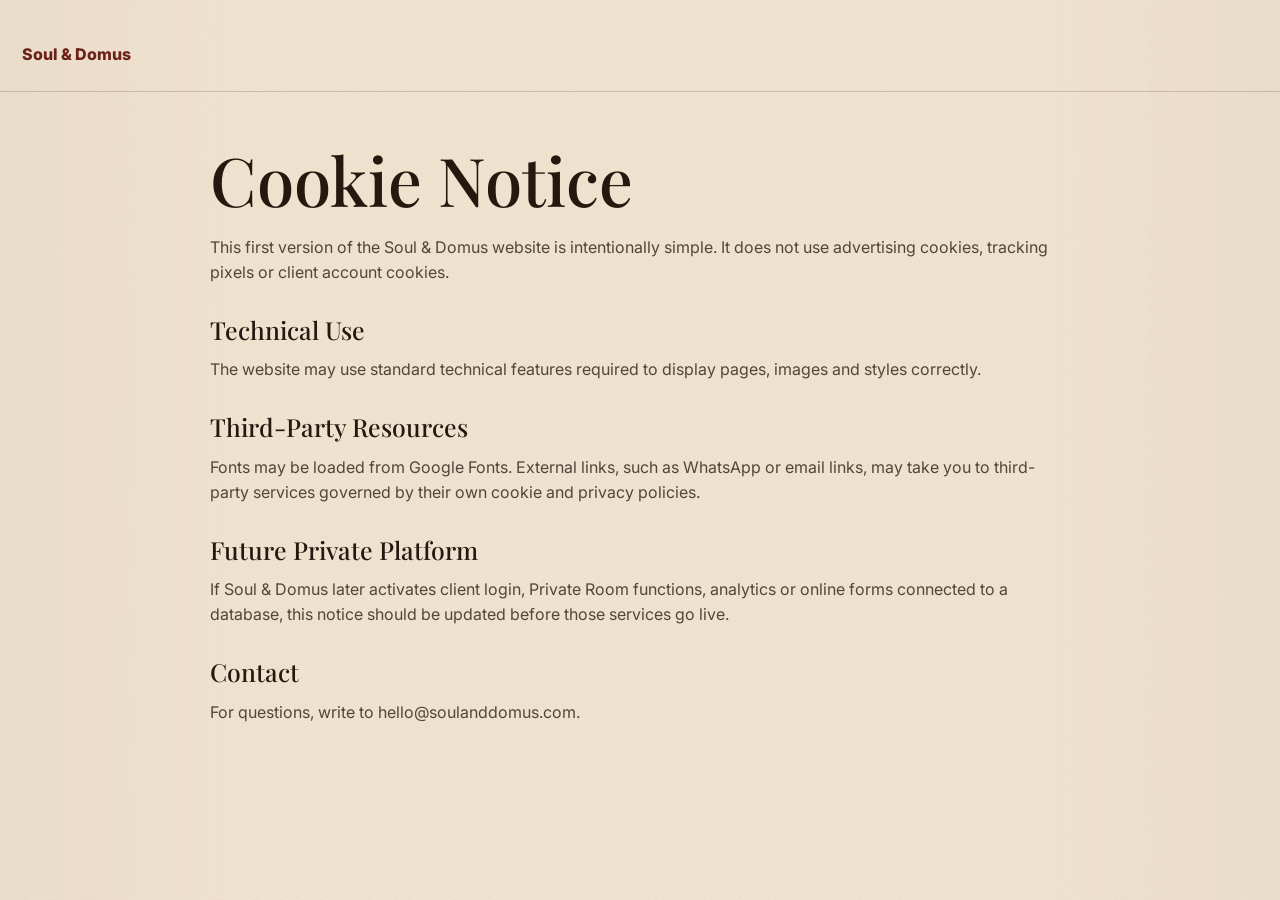
==== cookie.html @ 6b42876e "Add files via upload" ====
<!doctype html>
<html lang="en">
  <head>
    <meta charset="utf-8" />
    <meta name="viewport" content="width=device-width, initial-scale=1" />
    <title>Cookie Notice | Soul & Domus</title>
    <meta name="robots" content="index,follow" />
    <link rel="canonical" href="https://www.soulanddomus.com/cookie" />
    <meta name="theme-color" content="#f7f0e5" />
    <link rel="icon" href="/favicon.ico" sizes="any" />
    <link rel="icon" href="/assets/favicon-32x32.png" type="image/png" sizes="32x32" />
    <link rel="icon" href="/assets/favicon-16x16.png" type="image/png" sizes="16x16" />
    <link rel="apple-touch-icon" href="/assets/apple-touch-icon.png" />
    <link rel="manifest" href="/site.webmanifest" />
    <link rel="preconnect" href="https://fonts.googleapis.com" />
    <link rel="preconnect" href="https://fonts.gstatic.com" crossorigin />
    <link
      href="https://fonts.googleapis.com/css2?family=Inter:wght@400;500;600;700&family=Playfair+Display:wght@500;600;700&display=swap"
      rel="stylesheet"
    />
    <link rel="stylesheet" href="styles.css" />
  </head>
  <body class="legal-page">
    <header class="legal-header">
      <div class="container">
        <a href="/">Soul &amp; Domus</a>
      </div>
    </header>
    <main class="legal-content">
      <h1>Cookie Notice</h1>
      <p>
        This first version of the Soul &amp; Domus website is intentionally simple.
        It does not use advertising cookies, tracking pixels or client account
        cookies.
      </p>

      <h2>Technical Use</h2>
      <p>
        The website may use standard technical features required to display pages,
        images and styles correctly.
      </p>

      <h2>Third-Party Resources</h2>
      <p>
        Fonts may be loaded from Google Fonts. External links, such as WhatsApp
        or email links, may take you to third-party services governed by their
        own cookie and privacy policies.
      </p>

      <h2>Future Private Platform</h2>
      <p>
        If Soul &amp; Domus later activates client login, Private Room functions,
        analytics or online forms connected to a database, this notice should be
        updated before those services go live.
      </p>

      <h2>Contact</h2>
      <p>For questions, write to hello@soulanddomus.com.</p>
    </main>
  </body>
</html>
---- styles.css ----
:root {
  --ink: #26190f;
  --espresso: #160f0a;
  --brown: #3a2618;
  --warm: #8c663e;
  --gold: #c69a54;
  --cream: #f7f0e5;
  --silk: #fffaf2;
  --line: rgba(68, 42, 25, 0.18);
  --green: #173b33;
  --wine: #622520;
  --shadow: 0 24px 80px rgba(29, 17, 9, 0.14);
  --serif: "Playfair Display", Georgia, serif;
  --sans: "Inter", Arial, sans-serif;
}

* {
  box-sizing: border-box;
}

html {
  scroll-behavior: smooth;
}

body {
  margin: 0;
  font-family: var(--sans);
  color: var(--ink);
  background: var(--silk);
  line-height: 1.55;
  overflow-x: hidden;
}

img {
  display: block;
  max-width: 100%;
}

a {
  color: inherit;
}

.skip-link {
  position: absolute;
  left: -999px;
  top: 12px;
  z-index: 1000;
  background: var(--silk);
  padding: 10px 14px;
}

.skip-link:focus {
  left: 12px;
}

.container {
  width: min(1160px, calc(100% - 32px));
  margin: 0 auto;
}

.site-header {
  position: fixed;
  top: 0;
  left: 0;
  right: 0;
  z-index: 50;
  display: flex;
  align-items: center;
  justify-content: space-between;
  gap: 14px;
  padding: 18px clamp(18px, 4vw, 54px);
  color: var(--silk);
  background: linear-gradient(180deg, rgba(22, 15, 10, 0.82), rgba(22, 15, 10, 0.34));
  backdrop-filter: blur(18px);
  border-bottom: 1px solid rgba(255, 250, 242, 0.12);
}

.brand {
  display: inline-flex;
  align-items: center;
  gap: 12px;
  text-decoration: none;
  min-width: 220px;
}

.brand img,
.brand-mark {
  width: 38px;
  height: 38px;
  flex: 0 0 auto;
}

.brand strong {
  display: block;
  font-family: var(--serif);
  font-size: 1.05rem;
  font-weight: 600;
  letter-spacing: 0;
}

.brand small {
  display: block;
  font-size: 0.56rem;
  text-transform: uppercase;
  letter-spacing: 0.12em;
  opacity: 0.78;
  white-space: nowrap;
}

.nav {
  display: flex;
  gap: clamp(12px, 1.6vw, 22px);
  font-size: 0.77rem;
}

.nav a,
.header-cta,
.text-link {
  text-decoration: none;
}

.nav a {
  opacity: 0.84;
}

.nav a:hover,
.header-cta:hover,
.text-link:hover {
  color: var(--gold);
}

.header-cta {
  padding: 10px 16px;
  border: 1px solid rgba(255, 250, 242, 0.36);
  border-radius: 6px;
  font-size: 0.78rem;
  text-transform: uppercase;
  letter-spacing: 0.1em;
}

.hero {
  min-height: 92vh;
  position: relative;
  display: grid;
  align-items: end;
  overflow: hidden;
  color: var(--silk);
  padding: 132px 0 56px;
}

.hero-media,
.hero-shade {
  position: absolute;
  inset: 0;
}

.hero-media {
  background-image: url("assets/charme-landscape-house-web.jpg");
  background-size: cover;
  background-position: center;
}

.hero-shade {
  background:
    linear-gradient(90deg, rgba(14, 9, 5, 0.88) 0%, rgba(14, 9, 5, 0.7) 38%, rgba(14, 9, 5, 0.22) 72%, rgba(14, 9, 5, 0.46) 100%),
    linear-gradient(0deg, rgba(14, 9, 5, 0.82) 0%, rgba(14, 9, 5, 0.08) 46%, rgba(14, 9, 5, 0.62) 100%);
}

.hero-grid {
  position: relative;
  display: grid;
  grid-template-columns: minmax(0, 1fr) minmax(280px, 390px);
  gap: clamp(28px, 7vw, 90px);
  align-items: end;
}

.hero-copy {
  max-width: 980px;
}

.eyebrow {
  margin: 0 0 14px;
  text-transform: uppercase;
  letter-spacing: 0.18em;
  color: var(--gold);
  font-size: 0.74rem;
  font-weight: 700;
}

h1,
h2,
h3 {
  margin: 0;
  font-family: var(--serif);
  font-weight: 600;
  letter-spacing: 0;
  line-height: 1.02;
}

h1 {
  font-size: clamp(3rem, 5.2vw, 5.15rem);
  max-width: 980px;
}

h2 {
  font-size: clamp(2.15rem, 4.6vw, 4.7rem);
}

h3 {
  font-size: clamp(1.35rem, 2.2vw, 2rem);
}

.lead {
  margin: 24px 0 0;
  font-size: clamp(1.02rem, 1.7vw, 1.32rem);
  max-width: 650px;
  color: rgba(255, 250, 242, 0.88);
}

.hero-actions,
.form-actions {
  display: flex;
  flex-wrap: wrap;
  gap: 12px;
  margin-top: 30px;
}

.btn {
  display: inline-flex;
  min-height: 46px;
  align-items: center;
  justify-content: center;
  padding: 13px 18px;
  border-radius: 6px;
  border: 1px solid transparent;
  font-weight: 700;
  font-size: 0.9rem;
  text-decoration: none;
  cursor: pointer;
  transition: transform 0.2s ease, border-color 0.2s ease, background 0.2s ease;
}

.btn:hover {
  transform: translateY(-1px);
}

.btn.primary {
  background: var(--gold);
  color: #17100a;
}

.btn.secondary {
  background: rgba(255, 250, 242, 0.08);
  color: var(--silk);
  border-color: rgba(255, 250, 242, 0.32);
}

.btn.whatsapp {
  color: var(--green);
  background: rgba(23, 59, 51, 0.08);
  border-color: rgba(23, 59, 51, 0.2);
}

.hero-note {
  border-left: 1px solid rgba(255, 250, 242, 0.34);
  padding: 24px 0 24px 26px;
  color: rgba(255, 250, 242, 0.86);
}

.hero-note p {
  margin: 0 0 10px;
}

.hero-note p:last-child {
  margin-top: 18px;
  color: var(--gold);
  font-weight: 700;
}

.section {
  padding: clamp(74px, 11vw, 140px) 0;
}

section[id] {
  scroll-margin-top: 92px;
}

.intro-band {
  background: var(--silk);
}

.cream {
  background: var(--cream);
}

.brown,
.section-dark {
  background: var(--espresso);
  color: var(--silk);
}

.light-silk {
  background:
    linear-gradient(180deg, rgba(255, 250, 242, 0.92), rgba(247, 240, 229, 0.96)),
    url("assets/subdivision-estate-landscape-web.jpg");
  background-size: cover;
  background-position: center;
}

.section-intro {
  max-width: 780px;
}

.section-intro.narrow {
  max-width: 720px;
  margin: 0 auto 44px;
  text-align: center;
}

.section-intro p:not(.eyebrow),
.copy-block p,
.editorial-copy p,
.lifestyle-copy p,
.office-grid p,
.contact-copy p,
.value-grid p {
  font-size: 1.02rem;
  color: rgba(38, 25, 15, 0.76);
}

.dark-panel .section-intro p,
.brown p {
  color: rgba(255, 250, 242, 0.78);
}

.two-doors,
.split,
.editorial-grid,
.score-layout,
.value-grid,
.lifestyle-grid,
.office-grid,
.contact-grid {
  display: grid;
  grid-template-columns: minmax(0, 0.95fr) minmax(0, 1.05fr);
  gap: clamp(28px, 6vw, 78px);
  align-items: start;
}

.trust-first {
  background:
    linear-gradient(180deg, rgba(255, 250, 242, 0.96), rgba(247, 240, 229, 0.98)),
    url("assets/charme-landscape-house-web.jpg");
  background-size: cover;
  background-position: center;
}

.protection-section {
  background:
    linear-gradient(180deg, rgba(247, 240, 229, 0.97), rgba(255, 250, 242, 0.95)),
    url("assets/subdivision-estate-landscape-web.jpg");
  background-size: cover;
  background-position: center;
}

.protection-layout,
.protection-promise {
  display: grid;
  grid-template-columns: minmax(0, 1fr) minmax(280px, 420px);
  gap: clamp(28px, 6vw, 70px);
  align-items: center;
}

.classic-seal-card {
  position: relative;
  padding: clamp(22px, 4vw, 38px);
  border: 1px solid rgba(212, 169, 97, 0.46);
  border-radius: 8px;
  background:
    linear-gradient(145deg, rgba(255, 250, 242, 0.94), rgba(236, 217, 184, 0.84)),
    radial-gradient(circle at 82% 12%, rgba(212, 169, 97, 0.22), transparent 34%);
  box-shadow:
    0 28px 86px rgba(38, 25, 15, 0.18),
    inset 0 0 0 1px rgba(255, 250, 242, 0.78);
}

.classic-seal-card p {
  margin: 24px 0 0;
  color: rgba(38, 25, 15, 0.72);
}

.protection-seal {
  transform: none;
}

.protection-flow {
  display: grid;
  grid-template-columns: repeat(4, minmax(0, 1fr));
  gap: 14px;
  margin-top: 42px;
}

.protection-flow article,
.protection-promise > div {
  border: 1px solid var(--line);
  background: rgba(255, 250, 242, 0.82);
  border-radius: 8px;
  padding: clamp(20px, 3vw, 30px);
  box-shadow: 0 10px 40px rgba(38, 25, 15, 0.06);
}

.protection-flow article span {
  display: block;
  color: var(--gold);
  font-weight: 900;
  margin-bottom: 18px;
}

.protection-flow article h3,
.protection-promise h3 {
  margin-bottom: 14px;
}

.protection-flow article p,
.protection-promise p:not(.eyebrow) {
  margin-bottom: 0;
  color: rgba(38, 25, 15, 0.72);
}

.protection-promise {
  align-items: stretch;
  margin-top: 16px;
}

.door-grid,
.service-list,
.difference-grid,
.faq-grid {
  display: grid;
  grid-template-columns: repeat(2, minmax(0, 1fr));
  gap: 16px;
}

.door-card,
.difference-grid article,
.faq-grid article,
.service-list article,
.range-card,
.score-card,
.room-preview article,
.steps article {
  border: 1px solid var(--line);
  background: rgba(255, 250, 242, 0.72);
  border-radius: 8px;
  padding: clamp(20px, 3vw, 30px);
  box-shadow: 0 10px 40px rgba(38, 25, 15, 0.06);
  overflow: visible;
}

.difference-grid article span {
  display: inline-flex;
  align-items: center;
  justify-content: center;
  width: 34px;
  height: 34px;
  border: 1px solid rgba(198, 154, 84, 0.44);
  border-radius: 999px;
  color: var(--gold);
  font-weight: 800;
  margin-bottom: 18px;
}

.difference-grid article h3,
.faq-grid article h3 {
  margin-top: 0;
}

.region-strip {
  display: flex;
  flex-wrap: wrap;
  align-items: center;
  justify-content: center;
  gap: 10px;
  margin-top: 26px;
  padding: 16px;
  border: 1px solid var(--line);
  border-radius: 8px;
  background: rgba(255, 250, 242, 0.8);
}

.region-strip strong {
  font-family: var(--serif);
  font-size: 1.15rem;
  margin-right: 6px;
}

.region-strip span {
  padding: 8px 12px;
  border: 1px solid rgba(198, 154, 84, 0.36);
  border-radius: 999px;
  color: var(--wine);
  font-weight: 800;
  background: #fffaf2;
}

.door-card.warm {
  background: #f1e4d1;
}

.principle-strip {
  grid-column: 1 / -1;
  display: grid;
  grid-template-columns: repeat(3, minmax(0, 1fr));
  gap: 1px;
  margin-top: 18px;
  border: 1px solid var(--line);
  border-radius: 8px;
  overflow: hidden;
  background: var(--line);
}

.principle-strip p {
  margin: 0;
  min-height: 116px;
  padding: 22px;
  background: rgba(255, 250, 242, 0.82);
}

.principle-strip strong,
.principle-strip span {
  display: block;
}

.principle-strip strong {
  font-family: var(--serif);
  font-size: 1.35rem;
  line-height: 1.12;
}

.principle-strip span {
  margin-top: 8px;
  color: rgba(38, 25, 15, 0.68);
  font-size: 0.92rem;
}

.door-number {
  display: block;
  color: var(--gold);
  font-weight: 800;
  margin-bottom: 30px;
}

.door-card p,
.difference-grid p,
.faq-grid p,
.service-list p,
.steps p,
.score-card p,
.range-card p {
  color: rgba(38, 25, 15, 0.72);
  overflow-wrap: anywhere;
}

.faq-grid article {
  background: rgba(255, 250, 242, 0.9);
}

.text-link {
  display: inline-block;
  margin-top: 8px;
  font-weight: 800;
  color: var(--wine);
}

.copy-block {
  max-width: 640px;
}

.image-panel {
  margin: 0;
  overflow: hidden;
  border-radius: 8px;
  box-shadow: var(--shadow);
  background: var(--brown);
}

.image-panel img {
  width: 100%;
  height: 100%;
  min-height: 360px;
  object-fit: cover;
}

.image-panel.tall img {
  min-height: 570px;
}

.editorial-copy {
  align-self: center;
}

.quiet-callout {
  margin-top: 24px;
  border-left: 2px solid var(--gold);
  padding: 16px 0 16px 20px;
}

.quiet-callout strong,
.quiet-callout span {
  display: block;
}

.quiet-callout span {
  margin-top: 8px;
  color: rgba(38, 25, 15, 0.72);
}

.subdivision-attention {
  border-left: 0;
  padding: 24px 26px;
  background: #21170f;
  color: var(--silk);
  box-shadow: 0 24px 60px rgba(38, 25, 15, 0.18);
}

.subdivision-attention strong {
  color: #f3d59e;
  font-weight: 800;
}

.subdivision-attention span {
  color: rgba(255, 250, 242, 0.9);
  font-weight: 800;
}

.charme-tags {
  display: flex;
  flex-wrap: wrap;
  gap: 10px;
  margin-top: 28px;
}

.charme-tags span {
  display: inline-flex;
  align-items: center;
  min-height: 34px;
  border: 1px solid rgba(198, 154, 84, 0.42);
  border-radius: 999px;
  padding: 7px 13px;
  color: var(--brown);
  background: rgba(255, 250, 242, 0.72);
  font-size: 0.78rem;
  text-transform: uppercase;
  letter-spacing: 0.1em;
  font-weight: 800;
}

.dark-panel {
  background:
    linear-gradient(180deg, rgba(22, 15, 10, 0.94), rgba(39, 25, 15, 0.96)),
    url("assets/subdivision-estate-landscape-web.jpg");
  background-size: cover;
  background-position: center;
  color: var(--silk);
}

.stat-grid {
  display: grid;
  grid-template-columns: repeat(4, minmax(0, 1fr));
  gap: 16px;
}

.stat-grid article {
  border: 1px solid rgba(255, 250, 242, 0.14);
  border-radius: 8px;
  padding: 24px;
  background: rgba(255, 250, 242, 0.06);
}

.stat-grid span {
  display: block;
  font-family: var(--serif);
  font-size: clamp(2rem, 4vw, 4rem);
  color: var(--gold);
  line-height: 1;
}

.stat-grid p {
  min-height: 86px;
  color: rgba(255, 250, 242, 0.85);
}

.stat-grid small,
.source-note {
  color: rgba(255, 250, 242, 0.58);
  font-size: 0.78rem;
}

.source-note {
  margin-top: 18px;
}

.source-note a {
  color: var(--gold);
  font-weight: 700;
  text-decoration: none;
}

.source-note.light {
  color: rgba(38, 25, 15, 0.58);
  text-align: center;
}

.score-card {
  background: #fffaf2;
}

.score-top {
  display: flex;
  align-items: center;
  justify-content: space-between;
  gap: 14px;
  border-bottom: 1px solid var(--line);
  padding-bottom: 18px;
  margin-bottom: 18px;
}

.score-top span {
  text-transform: uppercase;
  letter-spacing: 0.14em;
  font-size: 0.72rem;
  color: var(--warm);
  font-weight: 800;
}

.score-top strong {
  font-family: var(--serif);
  font-size: 3rem;
  color: var(--green);
}

.score-row {
  display: grid;
  grid-template-columns: 170px 1fr;
  gap: 16px;
  align-items: center;
  margin: 14px 0;
  font-size: 0.9rem;
}

.score-row div {
  height: 8px;
  border-radius: 99px;
  background: rgba(38, 25, 15, 0.12);
  overflow: hidden;
}

.score-row i {
  display: block;
  height: 100%;
  border-radius: 99px;
  background: linear-gradient(90deg, var(--gold), var(--green));
}

.micro-disclaimer {
  border-top: 1px solid var(--line);
  margin-top: 22px;
  padding-top: 14px;
  font-size: 0.86rem !important;
}

.steps {
  display: grid;
  grid-template-columns: repeat(4, minmax(0, 1fr));
  gap: 14px;
}

.review-seal-grid {
  display: grid;
  grid-template-columns: 310px minmax(0, 1fr);
  gap: clamp(24px, 5vw, 58px);
  align-items: center;
  margin: 0 0 36px;
  padding: clamp(22px, 4vw, 36px);
  border: 1px solid rgba(212, 169, 97, 0.42);
  border-radius: 8px;
  background:
    linear-gradient(135deg, rgba(255, 250, 242, 0.94), rgba(231, 209, 173, 0.82)),
    url("assets/charme-landscape-house-web.jpg");
  background-size: cover;
  background-position: center;
  box-shadow:
    0 28px 86px rgba(38, 25, 15, 0.16),
    inset 0 0 0 1px rgba(255, 250, 242, 0.72);
}

.review-seal {
  position: relative;
  width: 258px;
  aspect-ratio: 1;
  margin: 0 auto;
  display: grid;
  place-items: center;
  text-align: center;
  border-radius: 50%;
  overflow: hidden;
  color: var(--silk);
  border: 4px solid #d4a961;
  background:
    radial-gradient(circle at 32% 24%, rgba(255, 250, 242, 0.18), transparent 24%),
    radial-gradient(circle at 58% 62%, rgba(212, 169, 97, 0.18), transparent 38%),
    linear-gradient(145deg, #7a2f2c 0%, #4a1815 58%, #24100d 100%);
  box-shadow:
    inset 0 0 0 8px rgba(255, 250, 242, 0.09),
    inset 0 0 0 13px rgba(212, 169, 97, 0.84),
    inset 0 0 0 17px rgba(58, 38, 24, 0.72),
    inset 0 0 44px rgba(0, 0, 0, 0.35),
    0 22px 58px rgba(38, 25, 15, 0.32);
  transform: rotate(-4deg);
}

.review-seal::before,
.review-seal::after {
  content: "";
  position: absolute;
  border-radius: 50%;
  pointer-events: none;
}

.review-seal::before {
  inset: 25px;
  border: 1px solid rgba(255, 250, 242, 0.72);
  box-shadow:
    0 0 0 6px rgba(212, 169, 97, 0.22),
    inset 0 0 0 1px rgba(212, 169, 97, 0.58);
}

.review-seal::after {
  inset: 42px;
  border: 1px solid rgba(212, 169, 97, 0.7);
  background:
    linear-gradient(90deg, transparent 0 12%, rgba(212, 169, 97, 0.34) 12% 88%, transparent 88% 100%),
    linear-gradient(0deg, transparent 0 47%, rgba(255, 250, 242, 0.16) 47% 53%, transparent 53% 100%);
  opacity: 0.86;
}

.review-seal > * {
  position: relative;
  z-index: 1;
}

.review-seal span,
.review-seal em {
  display: block;
  text-transform: uppercase;
  letter-spacing: 0.18em;
  font-size: 0.7rem;
  font-style: normal;
  font-weight: 900;
  color: #f1d7a4;
  text-shadow: 0 1px 2px rgba(0, 0, 0, 0.38);
}

.review-seal strong {
  display: block;
  font-family: var(--serif);
  font-size: 2.55rem;
  line-height: 1;
  margin: 10px 0;
  color: #fffaf2;
  text-shadow:
    0 2px 0 rgba(58, 38, 24, 0.72),
    0 8px 16px rgba(0, 0, 0, 0.26);
}

.review-seal-copy h3 {
  max-width: 660px;
  margin-bottom: 16px;
}

.review-seal-copy p:not(.eyebrow) {
  max-width: 740px;
  color: rgba(38, 25, 15, 0.74);
}

.steps article {
  min-height: 240px;
}

.steps span {
  display: block;
  color: var(--gold);
  font-weight: 900;
  margin-bottom: 18px;
}

.steps strong {
  display: block;
  font-family: var(--serif);
  font-size: 1.25rem;
  line-height: 1.1;
}

.value-grid {
  align-items: center;
}

.range-card {
  background: rgba(255, 250, 242, 0.08);
  border-color: rgba(255, 250, 242, 0.16);
  color: var(--silk);
}

.range-card > span {
  display: block;
  color: var(--gold);
  text-transform: uppercase;
  letter-spacing: 0.13em;
  font-size: 0.72rem;
  font-weight: 800;
  margin-bottom: 16px;
}

.range-line {
  display: flex;
  align-items: baseline;
  justify-content: space-between;
  gap: 18px;
  border-top: 1px solid rgba(255, 250, 242, 0.18);
  padding: 17px 0;
}

.range-line strong {
  color: var(--silk);
}

.range-line em {
  color: var(--gold);
  font-style: normal;
  font-family: var(--serif);
  font-size: 1.42rem;
}

.room-preview {
  display: grid;
  grid-template-columns: repeat(5, minmax(0, 1fr));
  gap: 14px;
  margin-top: 42px;
}

.room-preview article span {
  display: block;
  color: var(--warm);
  font-size: 0.72rem;
  text-transform: uppercase;
  letter-spacing: 0.13em;
  font-weight: 800;
  margin-bottom: 12px;
}

.room-preview article strong {
  display: block;
  font-family: var(--serif);
  font-size: 1.2rem;
  line-height: 1.18;
}

.service-grid {
  display: grid;
  gap: 40px;
}

.office-section {
  background: #efe3d2;
}

.contact-section {
  background:
    linear-gradient(90deg, rgba(22, 15, 10, 0.96), rgba(22, 15, 10, 0.85)),
    url("assets/charme-landscape-house-web.jpg");
  background-size: cover;
  background-position: center;
  color: var(--silk);
}

.contact-copy p {
  color: rgba(255, 250, 242, 0.82);
}

.quote {
  margin-top: 36px;
  padding-top: 28px;
  border-top: 1px solid rgba(255, 250, 242, 0.22);
  font-family: var(--serif);
  font-size: 1.5rem !important;
  line-height: 1.2;
}

.quote span {
  display: block;
  margin-top: 12px;
  font-family: var(--sans);
  font-size: 0.75rem;
  text-transform: uppercase;
  letter-spacing: 0.16em;
  color: var(--gold);
}

.contact-card-inline {
  display: grid;
  gap: 12px;
  margin-top: 28px;
  padding: 20px;
  border: 1px solid rgba(212, 169, 97, 0.38);
  border-radius: 8px;
  background: rgba(255, 250, 242, 0.08);
}

.contact-card-inline p {
  margin: 0;
}

.contact-card-inline strong,
.contact-card-inline span,
.contact-card-inline a {
  display: block;
}

.contact-card-inline strong {
  color: var(--gold);
  font-size: 0.72rem;
  text-transform: uppercase;
  letter-spacing: 0.13em;
}

.contact-card-inline a,
.contact-card-inline span {
  margin-top: 4px;
  color: var(--silk);
  text-decoration: none;
  font-weight: 800;
}

.client-form {
  background: rgba(255, 250, 242, 0.96);
  color: var(--ink);
  border-radius: 8px;
  padding: clamp(20px, 3vw, 34px);
  box-shadow: var(--shadow);
}

.form-row {
  display: grid;
  grid-template-columns: repeat(2, minmax(0, 1fr));
  gap: 14px;
}

label {
  display: block;
  font-weight: 800;
  font-size: 0.78rem;
  color: var(--brown);
  margin-bottom: 14px;
}

input,
select,
textarea {
  width: 100%;
  margin-top: 8px;
  border: 1px solid rgba(58, 38, 24, 0.22);
  border-radius: 6px;
  background: #fffdfa;
  color: var(--ink);
  padding: 12px 13px;
  font: inherit;
  font-size: 0.94rem;
}

textarea {
  resize: vertical;
}

input:focus,
select:focus,
textarea:focus {
  outline: 2px solid rgba(198, 154, 84, 0.38);
  border-color: var(--gold);
}

.consent {
  display: grid;
  grid-template-columns: 22px 1fr;
  gap: 10px;
  align-items: start;
  font-weight: 600;
  line-height: 1.45;
}

.consent input {
  margin-top: 2px;
}

.hidden-field {
  position: absolute;
  left: -9999px;
}

.form-note {
  color: rgba(38, 25, 15, 0.58);
  font-size: 0.82rem;
  margin-bottom: 0;
}

.budget-reassurance {
  margin: -8px 0 18px;
  padding: 14px 0 0;
  border-top: 1px solid rgba(94, 65, 38, 0.18);
  color: rgba(45, 32, 22, 0.78);
  font-family: var(--serif);
  font-size: 1.04rem;
  line-height: 1.48;
}

.form-status {
  margin: 16px 0 0;
  min-height: 1.4em;
  color: var(--green);
  font-weight: 800;
}

.form-status.error {
  color: var(--wine);
}

.contact-lines {
  display: grid;
  gap: 12px;
  margin-top: 24px;
  font-weight: 800;
}

.contact-lines a {
  color: var(--wine);
  text-decoration: none;
}

.site-footer {
  background: var(--espresso);
  color: rgba(255, 250, 242, 0.78);
  padding: 38px 0;
}

.footer-grid {
  display: grid;
  grid-template-columns: 260px 1fr;
  gap: 28px;
  align-items: start;
}

.footer-grid strong {
  font-family: var(--serif);
  color: var(--gold);
  font-size: 1.5rem;
}

.footer-grid p {
  margin: 6px 0 0;
  font-size: 0.82rem;
}

.footer-trust-note {
  max-width: 850px;
  padding: 18px 20px;
  border: 1px solid rgba(212, 169, 97, 0.28);
  background: rgba(255, 250, 242, 0.045);
  color: rgba(255, 250, 242, 0.86);
  font-family: var(--serif);
  font-size: 1.05rem !important;
  line-height: 1.38;
}

.footer-trust-note::first-sentence {
  color: #f3d59e;
}

.footer-links {
  display: flex;
  flex-wrap: wrap;
  gap: 14px;
  margin-top: 18px;
}

.footer-links a {
  color: var(--gold);
  font-size: 0.82rem;
  font-weight: 700;
  text-decoration: none;
}

.legal-page {
  background: var(--cream);
  color: var(--ink);
}

.legal-header {
  padding: 42px 0 24px;
  border-bottom: 1px solid var(--line);
}

.legal-header a {
  color: var(--wine);
  font-weight: 800;
  text-decoration: none;
}

.legal-content {
  width: min(860px, calc(100% - 32px));
  margin: 0 auto;
  padding: 54px 0 70px;
}

.legal-content h1,
.legal-content h2 {
  font-family: var(--serif);
  font-weight: 500;
}

.legal-content h1 {
  font-size: clamp(2.2rem, 6vw, 4.2rem);
  line-height: 1;
  margin: 0 0 22px;
}

.legal-content h2 {
  font-size: 1.55rem;
  margin: 34px 0 10px;
}

.legal-content p,
.legal-content li {
  color: rgba(38, 25, 15, 0.78);
}

.legal-content ul {
  padding-left: 20px;
}

@media (max-width: 1120px) {
  .nav,
  .header-cta {
    display: none;
  }
}

@media (max-width: 940px) {
  .site-header {
    position: absolute;
  }

  .nav,
  .header-cta {
    display: none;
  }

  .hero {
    min-height: auto;
    padding: 112px 0 44px;
  }

  .hero-grid,
  .two-doors,
  .split,
  .protection-layout,
  .protection-promise,
  .editorial-grid,
  .score-layout,
  .value-grid,
  .lifestyle-grid,
  .office-grid,
  .contact-grid,
  .footer-grid {
    grid-template-columns: 1fr;
  }

  .hero-note {
    border-left: 0;
    border-top: 1px solid rgba(255, 250, 242, 0.3);
    padding: 22px 0 0;
  }

  .stat-grid,
  .steps,
  .difference-grid,
  .faq-grid,
  .review-seal-grid,
  .room-preview,
  .protection-flow {
    grid-template-columns: repeat(2, minmax(0, 1fr));
  }

  .image-panel.tall img {
    min-height: 360px;
  }
}

@media (max-width: 660px) {
  .container {
    width: 100%;
    max-width: 100%;
    padding-left: 16px;
    padding-right: 16px;
  }

  .brand {
    min-width: 0;
  }

  .brand small {
    display: none;
  }

  h1 {
    font-size: clamp(1.95rem, 8.2vw, 2.05rem);
    line-height: 1.03;
    max-width: 100%;
  }

  h2 {
    font-size: clamp(1.8rem, 8.8vw, 2.5rem);
    line-height: 1.08;
    max-width: 100%;
  }

  .lead {
    font-size: 0.98rem;
  }

  .hero-copy,
  .hero-note,
  .section-intro,
  .editorial-copy,
  .lifestyle-copy,
  .contact-copy {
    min-width: 0;
    overflow-wrap: normal;
    word-break: normal;
  }

  .section {
    padding: 62px 0;
  }

  .door-grid,
  .principle-strip,
  .service-list,
  .difference-grid,
  .faq-grid,
  .stat-grid,
  .steps,
  .review-seal-grid,
  .room-preview,
  .protection-flow,
  .form-row {
    grid-template-columns: 1fr;
  }

  .door-card,
  .service-list article,
  .difference-grid article,
  .faq-grid article,
  .range-card,
  .score-card,
  .room-preview article,
  .steps article,
  .protection-flow article {
    min-height: auto;
  }

  .hero-grid,
  .two-doors,
  .split,
  .protection-layout,
  .protection-promise,
  .editorial-grid,
  .score-layout,
  .value-grid,
  .lifestyle-grid,
  .office-grid,
  .contact-grid,
  .footer-grid,
  .door-grid,
  .principle-strip,
  .service-list,
  .difference-grid,
  .faq-grid,
  .stat-grid,
  .steps,
  .review-seal-grid,
  .room-preview,
  .protection-flow {
    width: 100%;
    max-width: 100%;
    min-width: 0;
  }

  .hero-grid > *,
  .two-doors > *,
  .split > *,
  .protection-layout > *,
  .protection-promise > *,
  .editorial-grid > *,
  .score-layout > *,
  .value-grid > *,
  .lifestyle-grid > *,
  .office-grid > *,
  .contact-grid > *,
  .footer-grid > *,
  .door-grid > *,
  .principle-strip > *,
  .service-list > *,
  .difference-grid > *,
  .faq-grid > *,
  .stat-grid > *,
  .steps > *,
  .review-seal-grid > *,
  .room-preview > *,
  .protection-flow > * {
    min-width: 0;
    max-width: 100%;
  }

  .score-row {
    grid-template-columns: 1fr;
    gap: 8px;
  }

  .range-line {
    display: block;
  }

  .range-line em {
    display: block;
    margin-top: 4px;
  }

  .btn {
    width: 100%;
  }
}

@media print {
  .site-header {
    position: static;
  }

  .door-card,
  .service-list article,
  .difference-grid article,
  .faq-grid article,
  .range-card,
  .score-card,
  .review-seal-grid,
  .room-preview article,
  .protection-flow article,
  .protection-promise > div,
  .steps article,
  .client-form,
  .image-panel {
    break-inside: avoid;
    page-break-inside: avoid;
    overflow: visible;
  }

  .hero,
  .section {
    break-inside: auto;
    page-break-inside: auto;
  }

  h1,
  h2,
  h3,
  p,
  a,
  label,
  strong,
  span {
    overflow-wrap: break-word;
  }
}

/* Mediterranean maison redesign */
:root {
  --ink: #24180f;
  --espresso: #14100c;
  --brown: #392519;
  --warm: #8a6843;
  --gold: #c9a061;
  --cream: #efe2cf;
  --silk: #fbf4e8;
  --paper: #f4ead8;
  --stone: #b69a73;
  --olive: #5f6647;
  --line: rgba(68, 42, 25, 0.22);
  --green: #314538;
  --wine: #6d2119;
  --shadow: 0 30px 90px rgba(25, 14, 8, 0.2);
  --serif: "Cormorant Garamond", "Playfair Display", Georgia, serif;
  --sans: "Inter", Arial, sans-serif;
}

body {
  background:
    repeating-linear-gradient(90deg, rgba(68, 42, 25, 0.028) 0 1px, transparent 1px 18px),
    repeating-linear-gradient(0deg, rgba(255, 255, 255, 0.18) 0 1px, transparent 1px 22px),
    var(--paper);
  color: var(--ink);
}

body::before {
  content: "";
  position: fixed;
  inset: 0;
  pointer-events: none;
  z-index: 100;
  opacity: 0.35;
  background-image:
    linear-gradient(90deg, rgba(68, 42, 25, 0.08), transparent 18%, transparent 82%, rgba(68, 42, 25, 0.08)),
    repeating-radial-gradient(circle at 12% 18%, rgba(68, 42, 25, 0.035) 0 1px, transparent 1px 4px);
  mix-blend-mode: multiply;
}

.container {
  width: min(1240px, calc(100% - 44px));
}

.site-header {
  padding: 20px clamp(22px, 4vw, 62px);
  background:
    linear-gradient(180deg, rgba(18, 15, 12, 0.92), rgba(18, 15, 12, 0.55) 68%, rgba(18, 15, 12, 0));
  border-bottom: 1px solid rgba(245, 226, 190, 0.16);
  backdrop-filter: blur(10px);
}

.brand {
  gap: 14px;
  min-width: 250px;
}

.brand-mark {
  width: 46px;
  height: 46px;
  filter: drop-shadow(0 8px 18px rgba(0, 0, 0, 0.32));
}

.brand strong {
  font-family: var(--serif);
  text-transform: uppercase;
  letter-spacing: 0.16em;
  font-size: 1rem;
  font-weight: 500;
}

.brand small {
  letter-spacing: 0.18em;
  color: rgba(255, 250, 242, 0.72);
}

.nav {
  gap: clamp(13px, 1.7vw, 28px);
  font-family: var(--serif);
  text-transform: uppercase;
  letter-spacing: 0.08em;
  font-size: 0.74rem;
  white-space: nowrap;
}

.nav a,
.header-cta {
  white-space: nowrap;
}

.header-cta {
  border-radius: 0;
  border-color: rgba(212, 169, 97, 0.54);
  background: rgba(255, 250, 242, 0.07);
  padding: 10px 18px;
}

.hero {
  min-height: 100vh;
  padding: 146px 0 64px;
}

.hero-media {
  background-image: url("assets/charme-landscape-house-web.jpg");
  transform: scale(1.02);
}

.hero-shade {
  background:
    linear-gradient(90deg, rgba(13, 10, 7, 0.9) 0%, rgba(13, 10, 7, 0.72) 34%, rgba(13, 10, 7, 0.2) 70%, rgba(13, 10, 7, 0.52) 100%),
    linear-gradient(0deg, rgba(13, 10, 7, 0.82) 0%, rgba(13, 10, 7, 0.1) 42%, rgba(13, 10, 7, 0.54) 100%);
}

.hero-grid {
  grid-template-columns: minmax(0, 0.96fr) minmax(280px, 420px);
  align-items: end;
}

h1,
h2,
h3 {
  font-family: var(--serif);
  font-weight: 500;
}

h1 {
  font-size: clamp(4.8rem, 9.2vw, 9.4rem);
  max-width: 920px;
  line-height: 0.86;
}

h2 {
  font-size: clamp(3rem, 6vw, 6.7rem);
  line-height: 0.92;
}

h3 {
  font-size: clamp(1.65rem, 2.7vw, 2.65rem);
}

.hero-script {
  margin: 18px 0 0;
  font-family: var(--serif);
  font-size: clamp(2rem, 3.6vw, 3.8rem);
  font-style: italic;
  color: #ead3a2;
  line-height: 1;
}

.lead {
  max-width: 720px;
  color: rgba(255, 250, 242, 0.88);
}

.eyebrow {
  color: var(--gold);
  letter-spacing: 0.22em;
}

.btn {
  border-radius: 0;
  letter-spacing: 0.08em;
  text-transform: uppercase;
}

.btn.primary {
  background: #d1a96a;
}

.btn.secondary {
  border-color: rgba(255, 250, 242, 0.38);
}

.hero-note {
  border-left: 1px solid rgba(212, 169, 97, 0.52);
}

.hero-wax-seal {
  width: 112px;
  aspect-ratio: 1;
  display: grid;
  place-items: center;
  margin: 0 0 24px;
  border-radius: 50%;
  border: 3px solid #b36a43;
  font-family: var(--serif);
  font-size: 2.4rem;
  color: #f8dfb1;
  background:
    radial-gradient(circle at 34% 26%, rgba(255, 255, 255, 0.22), transparent 20%),
    radial-gradient(circle at 70% 76%, rgba(76, 9, 6, 0.65), transparent 31%),
    linear-gradient(145deg, #9b3f2b, #4e160f 65%, #2a0d09);
  box-shadow:
    inset 0 0 0 7px rgba(255, 216, 150, 0.13),
    inset 0 0 0 11px rgba(75, 16, 11, 0.75),
    0 18px 34px rgba(0, 0, 0, 0.38);
}

.section {
  position: relative;
  padding: clamp(86px, 11vw, 152px) 0;
}

.section::before {
  content: "";
  position: absolute;
  inset: 0;
  pointer-events: none;
  background:
    linear-gradient(90deg, rgba(68, 42, 25, 0.055), transparent 16%, transparent 84%, rgba(68, 42, 25, 0.055));
}

.intro-band,
.cream,
.light-silk,
.trust-first,
.protection-section,
.interior-direction-section,
.office-section {
  background:
    repeating-linear-gradient(90deg, rgba(68, 42, 25, 0.035) 0 1px, transparent 1px 20px),
    linear-gradient(180deg, rgba(255, 250, 242, 0.86), rgba(239, 226, 207, 0.9)),
    var(--paper);
}

.trust-first,
.protection-section {
  background:
    linear-gradient(180deg, rgba(248, 238, 221, 0.92), rgba(239, 226, 207, 0.92)),
    url("assets/subdivision-estate-landscape-web.jpg");
  background-size: cover;
  background-position: center;
}

.dark-panel,
.brown,
.verified-workflow-section {
  background:
    repeating-linear-gradient(90deg, rgba(255, 250, 242, 0.035) 0 1px, transparent 1px 21px),
    linear-gradient(180deg, #17120e, #0f0d0a);
  color: var(--silk);
}

.section-intro.narrow {
  max-width: 850px;
}

.section-intro p:not(.eyebrow),
.copy-block p,
.editorial-copy p,
.lifestyle-copy p,
.office-grid p,
.contact-copy p,
.value-grid p {
  font-size: 1.08rem;
}

.editorial-manifesto {
  margin-top: 28px;
  padding: 24px 0 0;
  border-top: 1px solid rgba(68, 42, 25, 0.22);
  font-family: var(--serif);
}

.editorial-manifesto p {
  font-size: clamp(1.55rem, 2.2vw, 2.35rem) !important;
  line-height: 1.12;
  color: var(--brown) !important;
}

.difference-grid,
.protection-flow,
.steps,
.service-list,
.faq-grid,
.room-preview,
.design-directions,
.score-criteria {
  gap: 1px;
}

.difference-grid article,
.protection-flow article,
.service-list article,
.faq-grid article,
.room-preview article,
.design-directions article,
.stat-grid article {
  border-radius: 0;
  border-color: rgba(68, 42, 25, 0.18);
  background: rgba(255, 250, 242, 0.52);
  box-shadow: none;
}

.image-panel {
  border-radius: 0;
  border: 1px solid rgba(68, 42, 25, 0.16);
  box-shadow: 0 22px 60px rgba(38, 25, 15, 0.16);
}

.image-panel img {
  filter: sepia(0.13) saturate(0.9) contrast(1.03);
}

.classic-seal-card,
.score-card,
.range-card,
.client-form {
  border-radius: 0;
}

.classic-seal-card {
  max-width: 420px;
}

.review-seal {
  clip-path: polygon(50% 0%, 57% 4%, 64% 1%, 70% 7%, 78% 7%, 83% 15%, 91% 18%, 93% 27%, 99% 34%, 96% 42%, 100% 50%, 96% 58%, 99% 66%, 93% 73%, 91% 82%, 83% 85%, 78% 93%, 70% 93%, 64% 99%, 57% 96%, 50% 100%, 43% 96%, 36% 99%, 30% 93%, 22% 93%, 17% 85%, 9% 82%, 7% 73%, 1% 66%, 4% 58%, 0% 50%, 4% 42%, 1% 34%, 7% 27%, 9% 18%, 17% 15%, 22% 7%, 30% 7%, 36% 1%, 43% 4%);
}

.protection-seal {
  transform: rotate(-7deg);
}

.verified-workflow-section .section-intro p:not(.eyebrow),
.dark-panel .section-intro p,
.brown p,
.verified-workflow-section p {
  color: rgba(255, 250, 242, 0.76);
}

.verified-workflow-section .review-seal-grid {
  background:
    linear-gradient(135deg, rgba(22, 18, 14, 0.96), rgba(22, 18, 14, 0.86)),
    url("assets/charme-landscape-house-web.jpg");
  border-color: rgba(212, 169, 97, 0.28);
}

.verified-workflow-section .review-seal-copy p:not(.eyebrow) {
  color: rgba(255, 250, 242, 0.78);
}

.steps {
  grid-template-columns: repeat(4, minmax(0, 1fr));
  align-items: stretch;
}

.steps article {
  min-height: 270px;
  padding: 28px 22px;
  text-align: center;
  background: transparent;
  border: 1px solid rgba(212, 169, 97, 0.2);
  color: rgba(255, 250, 242, 0.78);
}

.steps span {
  width: 74px;
  aspect-ratio: 1;
  display: grid;
  place-items: center;
  margin: 0 auto 18px;
  color: #f4d39a;
  border-radius: 50%;
  background:
    radial-gradient(circle at 34% 26%, rgba(255, 255, 255, 0.2), transparent 20%),
    linear-gradient(145deg, #8d3527, #46120e 70%);
  box-shadow:
    inset 0 0 0 5px rgba(212, 169, 97, 0.28),
    inset 0 0 0 9px rgba(63, 18, 13, 0.86),
    0 10px 24px rgba(0, 0, 0, 0.32);
  clip-path: polygon(50% 0%, 60% 7%, 72% 4%, 81% 14%, 93% 19%, 92% 32%, 100% 42%, 94% 53%, 98% 66%, 87% 74%, 84% 88%, 70% 91%, 60% 100%, 50% 94%, 40% 100%, 30% 91%, 16% 88%, 13% 74%, 2% 66%, 6% 53%, 0% 42%, 8% 32%, 7% 19%, 19% 14%, 28% 4%, 40% 7%);
}

.workflow-statement,
.source-note.light:first-of-type {
  margin-top: 26px;
  text-align: center;
  color: var(--gold) !important;
  text-transform: uppercase;
  letter-spacing: 0.16em;
}

.soul-score-section {
  background:
    linear-gradient(180deg, rgba(251, 244, 232, 0.94), rgba(239, 226, 207, 0.92)),
    url("assets/subdivision-estate-landscape-web.jpg");
  background-size: cover;
  background-position: center;
}

.soul-score-card {
  padding: clamp(26px, 4vw, 46px);
  background: rgba(255, 250, 242, 0.74);
  border: 1px solid rgba(68, 42, 25, 0.2);
}

.soul-score-card .score-top {
  display: block;
  border-bottom: 1px solid rgba(68, 42, 25, 0.18);
  padding-bottom: 18px;
}

.soul-score-card .score-top strong {
  display: block;
  margin-top: 8px;
  font-family: var(--serif);
  font-size: clamp(2.4rem, 4vw, 4.3rem);
  color: var(--brown);
  line-height: 0.92;
}

.score-criteria {
  display: grid;
  grid-template-columns: repeat(2, minmax(0, 1fr));
  margin: 24px 0;
}

.score-criteria span {
  padding: 12px 10px;
  border-bottom: 1px solid rgba(68, 42, 25, 0.13);
  font-family: var(--serif);
  font-size: 1.2rem;
  color: var(--brown);
}

.raw-acquisition-section .range-card {
  background:
    linear-gradient(180deg, rgba(255, 250, 242, 0.08), rgba(255, 250, 242, 0.03));
  border-color: rgba(212, 169, 97, 0.34);
  color: var(--silk);
}

.raw-acquisition-section .value-grid > div:first-child p:not(.eyebrow) {
  color: rgba(255, 250, 242, 0.94) !important;
  font-weight: 650;
  line-height: 1.72;
  text-shadow: 0 1px 18px rgba(0, 0, 0, 0.22);
}

.raw-acquisition-section .value-grid > div:first-child p:last-child {
  color: #fffaf2 !important;
  padding: 18px 20px;
  border: 1px solid rgba(212, 169, 97, 0.32);
  background: rgba(255, 250, 242, 0.075);
}

.raw-principles {
  display: grid;
  grid-template-columns: repeat(2, minmax(0, 1fr));
  gap: 1px;
  margin-top: 22px;
  border: 1px solid rgba(212, 169, 97, 0.22);
}

.raw-principles span {
  padding: 13px;
  color: #f2d39a;
  background: rgba(255, 250, 242, 0.05);
  text-transform: uppercase;
  letter-spacing: 0.12em;
  font-size: 0.72rem;
  font-weight: 800;
}

.interior-direction-section {
  overflow: hidden;
}

.written-before-purchase {
  margin-top: 30px;
  padding: clamp(22px, 3vw, 34px);
  border: 1px solid rgba(98, 37, 32, 0.28);
  background:
    linear-gradient(135deg, rgba(255, 250, 242, 0.88), rgba(239, 226, 207, 0.76)),
    var(--paper);
  box-shadow: 0 24px 60px rgba(38, 25, 15, 0.12);
}

.written-before-purchase p:not(.eyebrow) {
  font-family: var(--serif);
  font-size: clamp(1.35rem, 1.7vw, 1.85rem) !important;
  line-height: 1.18;
  color: var(--brown) !important;
}

.design-directions {
  display: grid;
  grid-template-columns: repeat(2, minmax(0, 1fr));
}

.design-directions article {
  min-height: 180px;
  padding: 24px;
}

.design-directions span {
  color: var(--gold);
  font-weight: 900;
}

.private-room {
  background: var(--paper);
}

#private-room {
  background:
    repeating-linear-gradient(90deg, rgba(68, 42, 25, 0.035) 0 1px, transparent 1px 20px),
    linear-gradient(180deg, rgba(255, 250, 242, 0.92), rgba(239, 226, 207, 0.9)),
    var(--paper);
}

.room-preview article {
  background: rgba(255, 250, 242, 0.7);
}

.contact-section {
  background:
    linear-gradient(90deg, rgba(20, 16, 12, 0.96), rgba(20, 16, 12, 0.76), rgba(20, 16, 12, 0.92)),
    url("assets/charme-landscape-house-web.jpg");
  background-size: cover;
  background-position: center;
}

.clarity-note {
  margin: 30px 0 28px;
  padding: 24px 0 0;
  border-top: 1px solid rgba(212, 169, 97, 0.46);
}

.clarity-note p {
  margin: 0;
}

.clarity-note p + p {
  margin-top: 12px;
}

.clarity-note strong {
  display: block;
  font-family: var(--serif);
  font-size: clamp(1.55rem, 2.4vw, 2.35rem);
  font-weight: 500;
  color: #f3dfb3;
}

.client-form {
  background: rgba(251, 244, 232, 0.94);
  box-shadow: 0 28px 80px rgba(0, 0, 0, 0.22);
}

input,
select,
textarea {
  border-radius: 0;
  background: rgba(255, 253, 250, 0.86);
}

.site-footer {
  background:
    repeating-linear-gradient(90deg, rgba(255, 250, 242, 0.035) 0 1px, transparent 1px 22px),
    #11100d;
}

@media (max-width: 1040px) {
  .site-header {
    position: absolute;
    flex-wrap: wrap;
  }

  .nav {
    order: 3;
    width: 100%;
    overflow-x: auto;
    padding-bottom: 4px;
  }

  .hero {
    min-height: 88vh;
  }
}

@media (max-width: 760px) {
  .container {
    width: min(100% - 28px, 1240px);
  }

  h1 {
    font-size: clamp(4rem, 19vw, 5.9rem);
  }

  h2 {
    font-size: clamp(2.6rem, 12vw, 4.6rem);
  }

  .hero-grid,
  .two-doors,
  .split,
  .editorial-grid,
  .score-layout,
  .value-grid,
  .lifestyle-grid,
  .office-grid,
  .contact-grid,
  .review-seal-grid,
  .design-directions,
  .steps,
  .score-criteria,
  .raw-principles {
    grid-template-columns: 1fr;
  }

  .hero-note {
    border-left: 0;
    border-top: 1px solid rgba(212, 169, 97, 0.52);
  }

  .review-seal {
    width: min(250px, 78vw);
  }

  .steps article {
    min-height: auto;
  }
}

/* Reference wax seal: copied from the provided Soul & Domus visual direction. */
h1 {
  font-size: clamp(4.1rem, 7.2vw, 7.55rem);
  line-height: 0.88;
}

.hero {
  min-height: 92vh;
  padding: 130px 0 50px;
}

.hero-actions {
  gap: 8px;
  margin-top: 24px;
}

.hero-actions .btn {
  padding: 14px 18px;
  font-size: 0.78rem;
}

img.wax-seal-img,
.review-seal.wax-seal-img,
.hero-wax-seal.wax-seal-img {
  display: block;
  height: auto;
  padding: 0;
  border: 0;
  border-radius: 0;
  background: transparent;
  box-shadow: none;
  clip-path: none;
  object-fit: contain;
  filter:
    drop-shadow(0 18px 26px rgba(0, 0, 0, 0.48))
    drop-shadow(0 2px 0 rgba(255, 223, 166, 0.12));
}

.hero-note .hero-wax-seal.wax-seal-img {
  width: clamp(126px, 10vw, 156px);
  margin: 0 0 24px -8px;
}

.mobile-hero-seal {
  display: none !important;
}

.review-seal.wax-seal-img {
  width: min(262px, 74vw);
  aspect-ratio: 1;
  margin: 0 auto;
}

.protection-seal.wax-seal-img {
  transform: rotate(-7deg);
}

.steps span {
  width: 86px;
  color: rgba(255, 232, 188, 0.96);
  font-family: var(--serif);
  font-size: 1.55rem;
  font-weight: 600;
  background: url("assets/soul-domus-wax-seal.png") center / contain no-repeat;
  border: 0;
  border-radius: 0;
  box-shadow: none;
  clip-path: none;
  text-shadow:
    0 1px 0 rgba(79, 18, 10, 0.8),
    0 2px 8px rgba(0, 0, 0, 0.65);
  filter: drop-shadow(0 12px 18px rgba(0, 0, 0, 0.34));
}

@media (max-width: 760px) {
  h1 {
    font-size: clamp(3.65rem, 16vw, 5.25rem);
  }

  .hero {
    min-height: auto;
    padding: 118px 0 44px;
  }

  .hero-note .hero-wax-seal.wax-seal-img {
    width: 126px;
    margin-left: 0;
  }
}

/* Clean hero surface: remove the thin guide lines that looked like file defects. */
.site-header {
  border-bottom: 0;
}

.hero::before,
.hero.section::before {
  content: none;
  display: none;
}

.hero-note {
  border-left: 0;
  padding-left: 0;
}

@media (max-width: 760px) {
  .hero-note {
    border-top: 0;
    padding-top: 10px;
  }
}

.private-room-principle {
  padding: 22px 24px;
  border: 1px solid rgba(98, 37, 32, 0.22);
  background: rgba(255, 250, 242, 0.62);
  font-family: var(--serif);
  font-size: clamp(1.35rem, 2vw, 1.9rem) !important;
  line-height: 1.18;
  color: var(--brown) !important;
}

@media (max-width: 760px) {
  .container {
    width: min(100% - 30px, 1240px);
    padding-left: 0;
    padding-right: 0;
  }

  .site-header {
    padding: 22px 18px 0;
    background: linear-gradient(180deg, rgba(18, 15, 12, 0.82), rgba(18, 15, 12, 0));
  }

  .brand {
    gap: 12px;
  }

  .brand-mark {
    width: 44px;
    height: 44px;
  }

  .brand strong {
    font-size: 0.92rem;
  }

  .section {
    padding: clamp(84px, 18vw, 118px) 0;
  }

  .hero {
    min-height: 96svh;
    padding: 128px 0 66px;
  }

  .hero-media {
    background-position: center top;
    transform: scale(1.04);
  }

  .hero-grid {
    gap: 44px;
  }

  h1 {
    font-size: clamp(3.2rem, 13.2vw, 4.9rem);
    line-height: 0.88;
    max-width: 100%;
  }

  h2 {
    font-size: clamp(3rem, 12.5vw, 4.9rem);
    line-height: 0.96;
  }

  h3 {
    font-size: clamp(1.7rem, 8vw, 2.45rem);
    line-height: 1.05;
  }

  .hero-script {
    font-size: clamp(1.9rem, 7.8vw, 2.85rem);
    max-width: 11.5ch;
  }

  .hero .eyebrow {
    max-width: 26ch;
    white-space: normal;
    letter-spacing: 0.16em;
    line-height: 1.45;
  }

  .lead,
  .section-intro p:not(.eyebrow),
  .copy-block p,
  .editorial-copy p,
  .lifestyle-copy p,
  .office-grid p,
  .contact-copy p,
  .value-grid p {
    font-size: 1.07rem;
    line-height: 1.68;
  }

  .hero-note {
    margin-top: 2px;
    padding-top: 0;
  }

  .hero-note .hero-wax-seal.wax-seal-img {
    display: none;
  }

  .mobile-hero-seal {
    display: block !important;
    width: 146px;
    margin: 24px 0 28px -6px;
  }

  .review-seal.wax-seal-img {
    width: min(282px, 82vw);
  }

  .hero-actions {
    gap: 14px;
    margin-top: 34px;
  }

  .hero-actions .btn {
    width: 100%;
    max-width: 100%;
    white-space: normal;
    line-height: 1.35;
    text-align: center;
  }

  .image-panel img {
    min-height: 330px;
    object-fit: cover;
  }

  .image-panel.tall img {
    min-height: 470px;
  }

  .room-preview,
  .design-directions,
  .steps,
  .score-criteria,
  .raw-principles {
    gap: 12px;
  }

  .difference-grid article,
  .protection-flow article,
  .service-list article,
  .faq-grid article,
  .room-preview article,
  .design-directions article,
  .steps article {
    padding: 26px 22px;
  }

  .private-room-principle,
  .written-before-purchase {
    padding: 26px 22px;
  }
}

@media (max-width: 760px) {
  .hero-grid,
  .hero-grid > *,
  .hero-copy,
  .lead {
    min-width: 0;
    max-width: 100%;
  }

  .hero .lead {
    max-width: 31ch;
    font-size: 1rem;
    line-height: 1.58;
  }

  .hero-actions .btn {
    padding: 12px 10px;
    font-size: 0.68rem;
    letter-spacing: 0.055em;
    overflow-wrap: anywhere;
  }
}
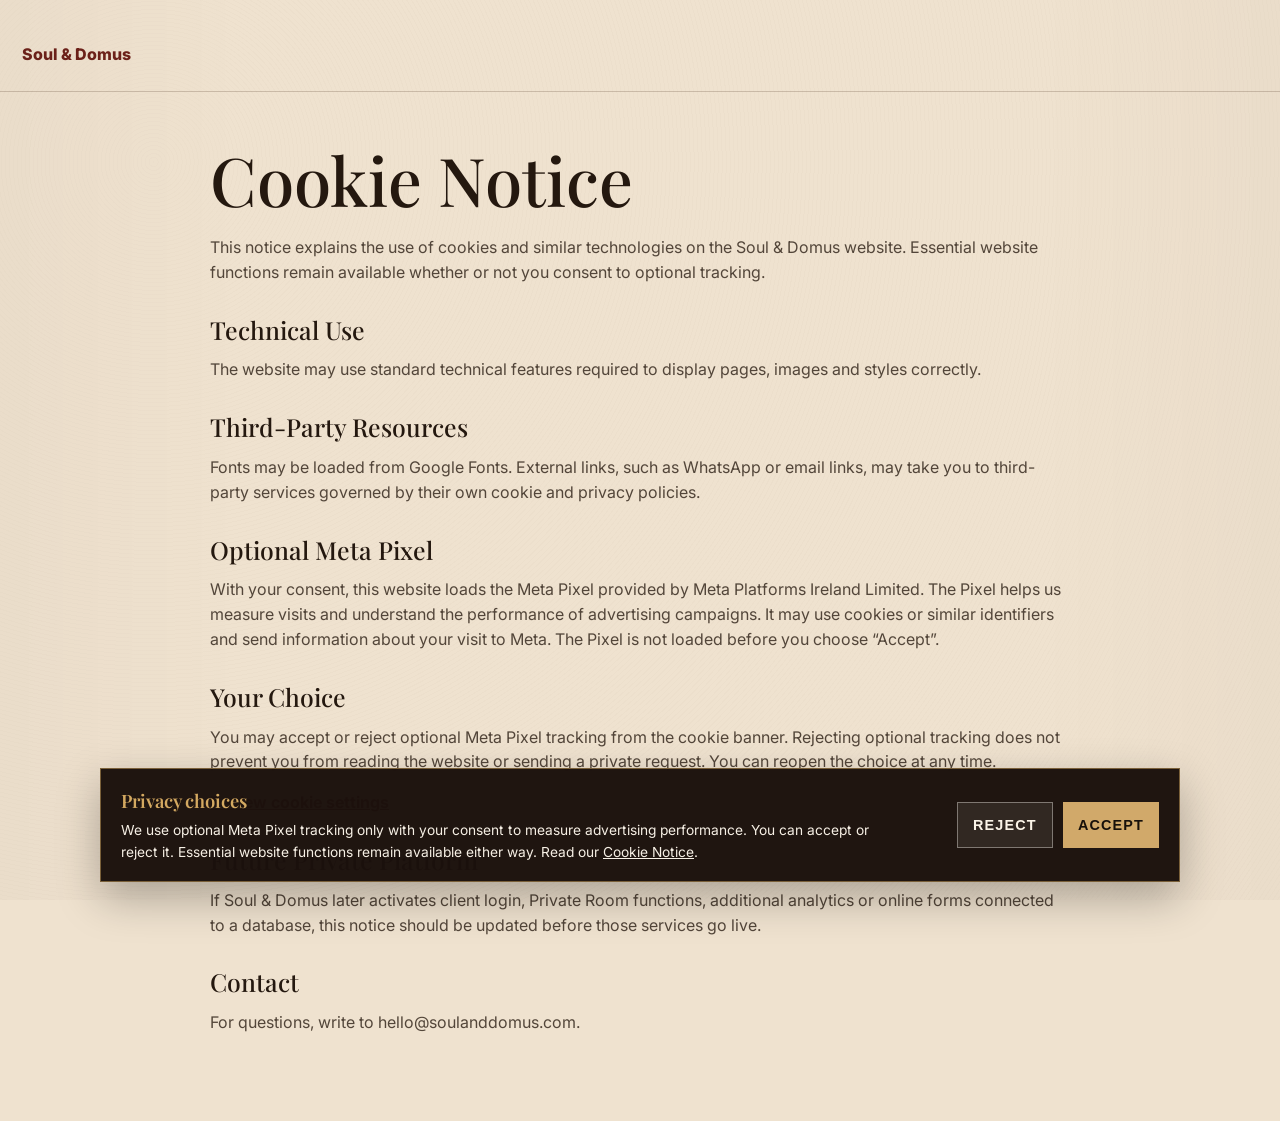
==== commit 83c0fb7e: "Explain optional Meta Pixel cookies" ====
--- a/cookie.html
+++ b/cookie.html
@@ -19,6 +19,7 @@
       rel="stylesheet"
     />
     <link rel="stylesheet" href="styles.css" />
+    <script defer src="script.js"></script>
   </head>
   <body class="legal-page">
     <header class="legal-header">
@@ -29,9 +30,9 @@
     <main class="legal-content">
       <h1>Cookie Notice</h1>
       <p>
-        This first version of the Soul &amp; Domus website is intentionally simple.
-        It does not use advertising cookies, tracking pixels or client account
-        cookies.
+        This notice explains the use of cookies and similar technologies on the
+        Soul &amp; Domus website. Essential website functions remain available
+        whether or not you consent to optional tracking.
       </p>
 
       <h2>Technical Use</h2>
@@ -47,11 +48,33 @@
         own cookie and privacy policies.
       </p>
 
+      <h2>Optional Meta Pixel</h2>
+      <p>
+        With your consent, this website loads the Meta Pixel provided by Meta
+        Platforms Ireland Limited. The Pixel helps us measure visits and
+        understand the performance of advertising campaigns. It may use cookies
+        or similar identifiers and send information about your visit to Meta.
+        The Pixel is not loaded before you choose “Accept”.
+      </p>
+
+      <h2>Your Choice</h2>
+      <p>
+        You may accept or reject optional Meta Pixel tracking from the cookie
+        banner. Rejecting optional tracking does not prevent you from reading the
+        website or sending a private request. You can reopen the choice at any
+        time.
+      </p>
+      <p>
+        <button type="button" class="legal-cookie-button" data-cookie-settings>
+          Review cookie settings
+        </button>
+      </p>
+
       <h2>Future Private Platform</h2>
       <p>
         If Soul &amp; Domus later activates client login, Private Room functions,
-        analytics or online forms connected to a database, this notice should be
-        updated before those services go live.
+        additional analytics or online forms connected to a database, this
+        notice should be updated before those services go live.
       </p>
 
       <h2>Contact</h2>
--- a/styles.css
+++ b/styles.css
@@ -1191,11 +1191,83 @@
   margin-top: 18px;
 }
 
-.footer-links a {
+.footer-links a,
+.footer-links button {
   color: var(--gold);
   font-size: 0.82rem;
   font-weight: 700;
   text-decoration: none;
+}
+
+.footer-links button,
+.legal-cookie-button {
+  padding: 0;
+  border: 0;
+  background: transparent;
+  font: inherit;
+  cursor: pointer;
+}
+
+.legal-cookie-button {
+  color: var(--wine);
+  font-weight: 700;
+  text-decoration: underline;
+}
+
+.cookie-banner {
+  position: fixed;
+  z-index: 1000;
+  right: 18px;
+  bottom: 18px;
+  left: 18px;
+  display: flex;
+  align-items: center;
+  justify-content: space-between;
+  gap: 24px;
+  max-width: 1080px;
+  margin: 0 auto;
+  padding: 18px 20px;
+  border: 1px solid rgba(212, 169, 97, 0.5);
+  background: rgba(27, 17, 13, 0.98);
+  box-shadow: 0 16px 44px rgba(0, 0, 0, 0.28);
+  color: #f7f0e5;
+}
+
+.cookie-banner[hidden] {
+  display: none;
+}
+
+.cookie-banner strong {
+  display: block;
+  margin-bottom: 5px;
+  color: #d4a961;
+  font-family: var(--serif);
+  font-size: 1.15rem;
+  font-weight: 600;
+}
+
+.cookie-banner p {
+  max-width: 760px;
+  margin: 0;
+  font-size: 0.86rem;
+  line-height: 1.55;
+}
+
+.cookie-banner a {
+  color: #f7f0e5;
+}
+
+.cookie-banner-actions {
+  display: flex;
+  flex: 0 0 auto;
+  gap: 10px;
+}
+
+.cookie-banner .btn {
+  min-width: 96px;
+  padding: 11px 14px;
+  border-radius: 0;
+  cursor: pointer;
 }
 
 .legal-page {
@@ -2073,6 +2145,22 @@
 }
 
 @media (max-width: 760px) {
+  .cookie-banner {
+    right: 12px;
+    bottom: 12px;
+    left: 12px;
+    display: block;
+    padding: 16px;
+  }
+
+  .cookie-banner-actions {
+    margin-top: 14px;
+  }
+
+  .cookie-banner .btn {
+    flex: 1 1 0;
+  }
+
   .container {
     width: min(100% - 28px, 1240px);
   }
